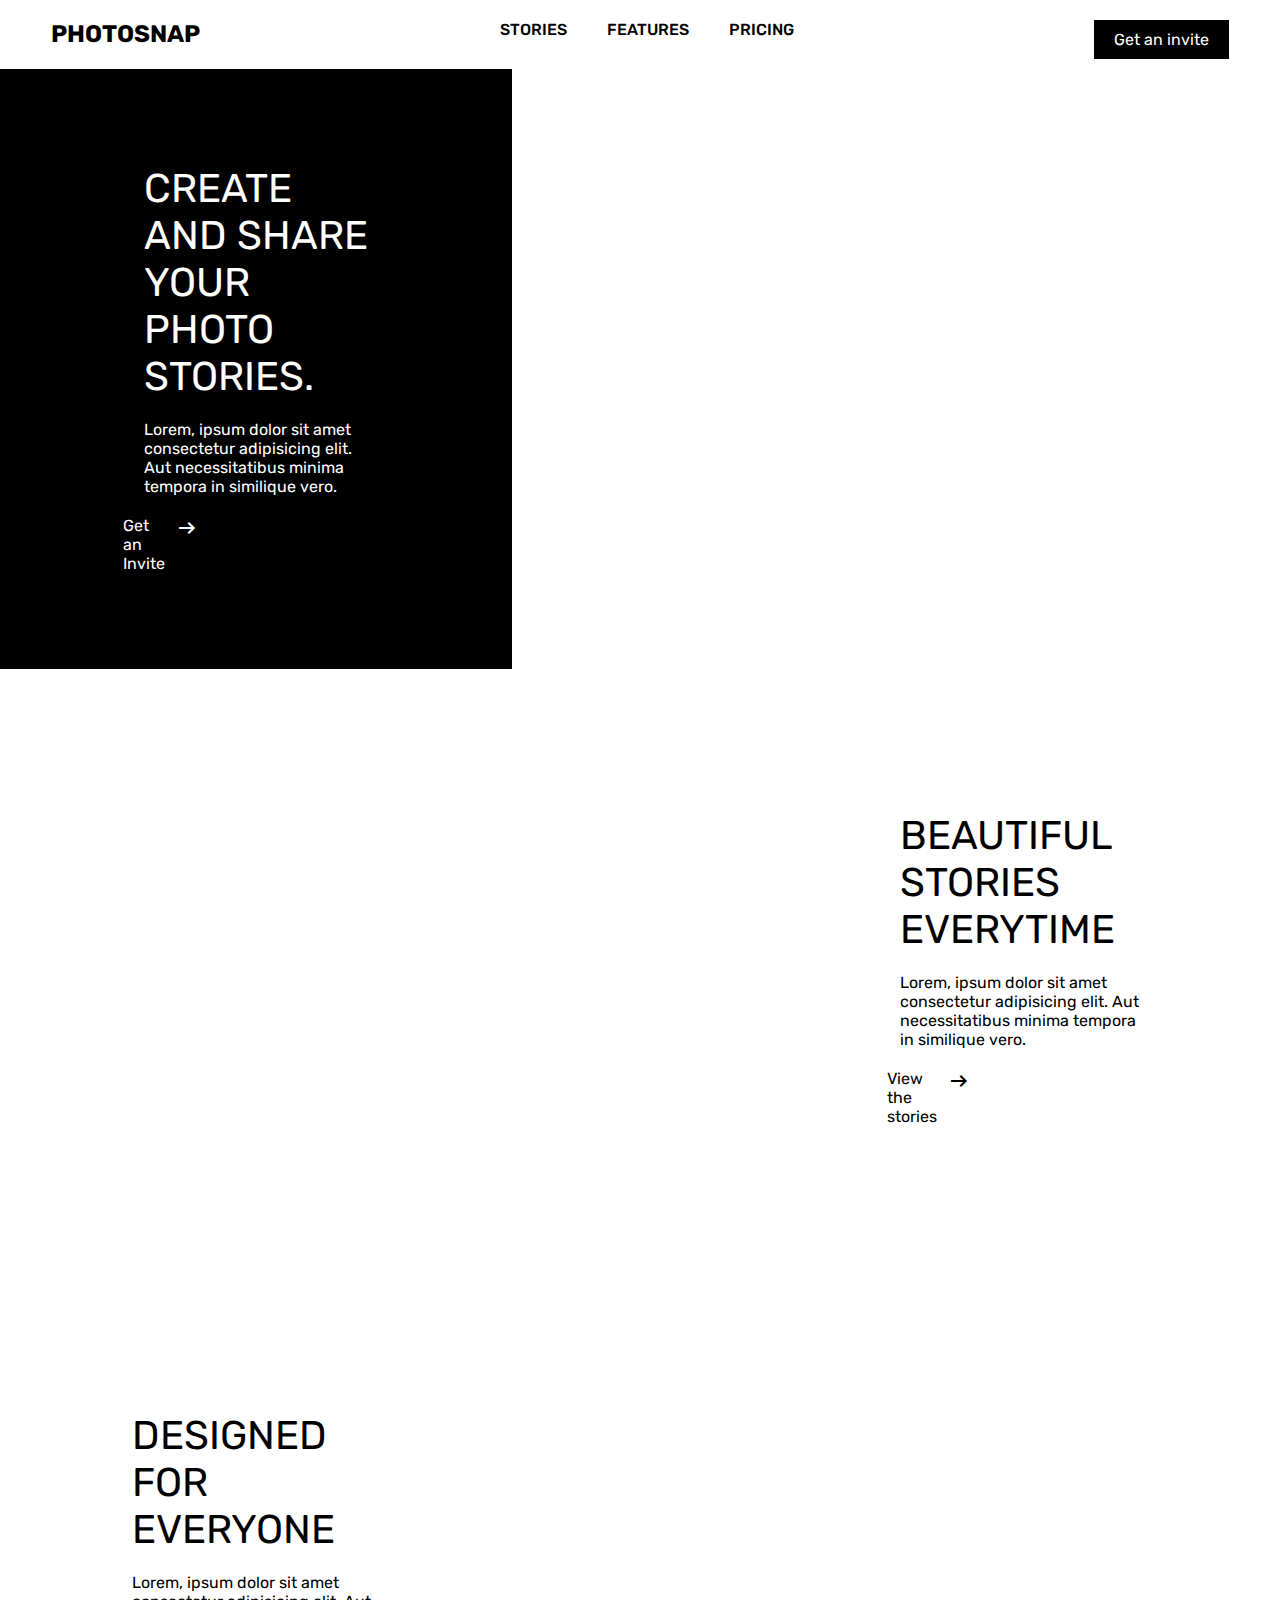
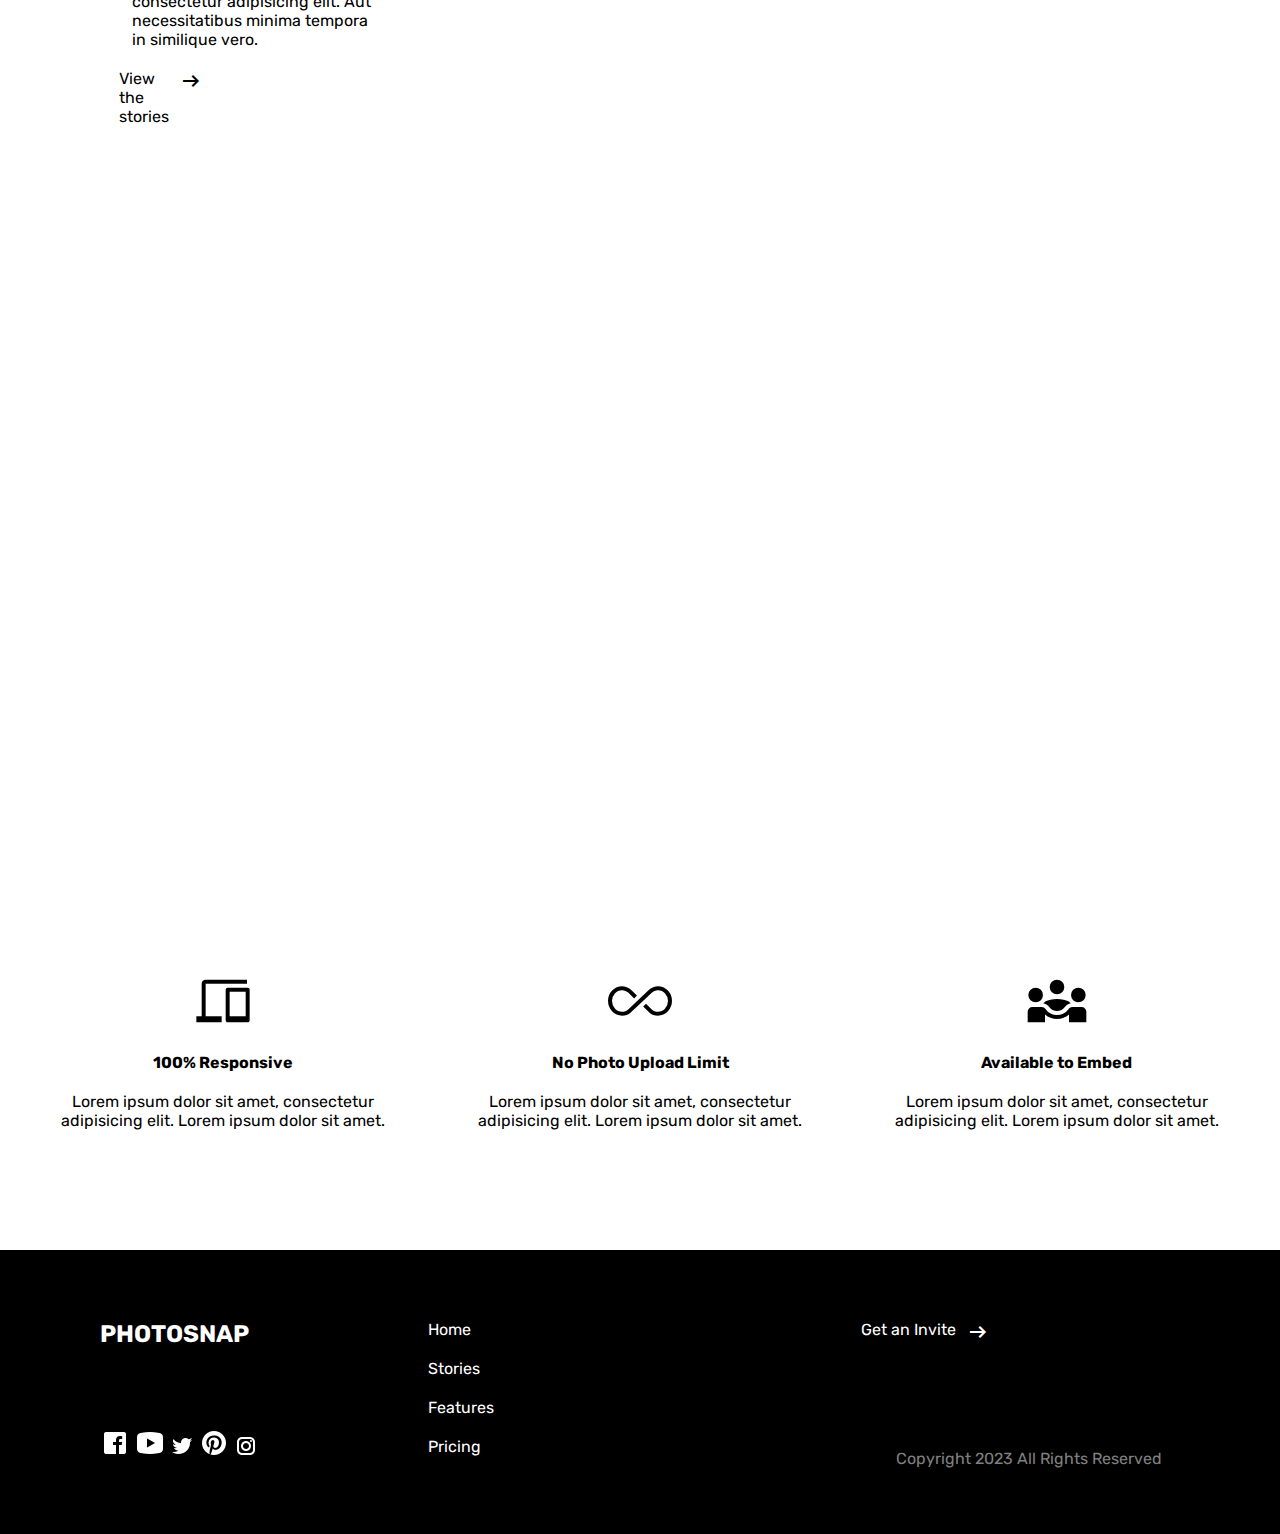
==== index.html @ 5633bcb1 "Add files via upload" ====
<!DOCTYPE html>
<html lang="en">
  <head>
    <meta charset="UTF-8" />
    <meta http-equiv="X-UA-Compatible" content="IE=edge" />
    <meta name="viewport" content="width=device-width, initial-scale=1.0" />
    <link rel="stylesheet" href="https://fonts.googleapis.com/css2?family=Material+Symbols+Outlined:opsz,wght,FILL,GRAD@48,400,0,0" />
    <link rel="stylesheet" href="style.css" />
    <link rel="preconnect" href="https://fonts.googleapis.com">
<link rel="preconnect" href="https://fonts.gstatic.com" crossorigin>
<link href="https://fonts.googleapis.com/css2?family=Rubik:wght@400;700&display=swap" rel="stylesheet">
    <title>PHOTOSNAP</title>
  </head>
  <body>
    <div class="container">
      <div class="nav">
        <p class="logo">PHOTOSNAP</p>
        <div class="nav-list">
          <p>Stories</p>
          <p>FEatures</p>
          <p>PRICIng</p>
        </div>
        <a href="#">Get an invite</a>
      </div>
      <!--------------- NAVBAR------------------- -->

      <div class="main">

        <div class="first">
            <div class="details">
                <p class="details-1">Create and Share your photo stories.</p>
                <p class="details-2">Lorem, ipsum dolor sit amet consectetur adipisicing elit. Aut necessitatibus minima tempora in similique vero.</p>

                <div class="invite">
                    <p>Get an Invite </p>
                    <span class="material-symbols-outlined">
                        arrow_right_alt
                        </span>
                </div>
            </div>
            <div class="img-1"></div>
        </div>
        <div class="second"">
            <div class="img-2"></div>
            <div class="second-details">
                <p class="details-1">Beautiful Stories everytime</p>
                <p class="details-2">Lorem, ipsum dolor sit amet consectetur adipisicing elit. Aut necessitatibus minima tempora in similique vero.</p>
                <div class="invite">
                    <p>View the stories </p>
                    <span class="material-symbols-outlined">
                        arrow_right_alt
                        </span>
                </div>
            </div>
            </div>
        </div>
        <div class="third">
            <div class="third-details">  
                <p class="details-1">Designed for everyone</p>
                <p class="details-2">Lorem, ipsum dolor sit amet consectetur adipisicing elit. Aut necessitatibus minima tempora in similique vero.</p>
                <div class="invite">
                    <p>View the stories </p>
                    <span class="material-symbols-outlined">
                        arrow_right_alt
                    </span>
                </div>
            </div>
            <div class="img-3"></div>
            </div>
        
        <!-- ------------------------------ -->
        <div class="four">
            <div class="four-img-1">
                <div class="four-details">
                    <h2>The Mountains</h2>
                    <p>by John Appleseed</p>
                </div>
                <div class="story">
                    <p>Read Story</p>
                    <span class="material-symbols-outlined">
                     arrow_right_alt
                      </span>
         </div>
            </div>
            <div class="four-img-2">
                <div class="four-details">
                    <h2>Sunset Cityscapes</h2>
                    <p>by Benjamin Cruz</p>
                </div>
        <div class="story">
            <p>Read Story</p>
            <span class="material-symbols-outlined">
        arrow_right_alt
        </span>
        </div>
            </div>
            <div class="four-img-3">
                <div class="four-details">
                    <h2>18 Days Voyage</h2>
                    <p>by Alexei Borodin</p>
                </div>
                <div class="story">
                    <p>Read Story</p>
                    <span class="material-symbols-outlined">
                arrow_right_alt
                </span>
                </div>
            </div>
            <div class="four-img-4">
                <div class="four-details">
                    <h2>Architechturals</h2>
                    <p>by Samantha Brooke</p>
                </div>
                <div class="story">
                    <p>Read Story</p>
                    <span class="material-symbols-outlined">
                arrow_right_alt
                </span>
                </div>
            </div>
        </div>
        <!-- --------SPECS--------- -->
        <div class="specs">
            <div class="specs-1">
                <span class="material-symbols-outlined">
                    devices
                    </span> 
                    <div class="specs-details">
                        <p class="specs-head"><b>100% Responsive</b></p>
                        <p>Lorem ipsum dolor sit amet, consectetur adipisicing elit. Lorem ipsum dolor sit amet.</p>
                    </div>
            </div>
            <div class="specs-1">
                <span class="material-symbols-outlined">
                    all_inclusive
                    </span>
                    <div class="specs-details">
                        <p class="specs-head"><b>No Photo Upload Limit</b></p>
                        <p>Lorem ipsum dolor sit amet, consectetur adipisicing elit. Lorem ipsum dolor sit amet. </p>
                    </div>
            </div>
            <div class="specs-1">
                <span class="material-symbols-outlined">
                    diversity_3
                    </span>
                    <div class="specs-details">
                        <p class="specs-head"><b>Available to Embed</b></p>
                        <p>Lorem ipsum dolor sit amet, consectetur adipisicing elit. Lorem ipsum dolor sit amet. </p>
                    </div>
            </div>
        </div>
      </div>
      <!-- -----------FOOTER----------- -->
      <footer class="footer">
          <div class="group">
          <div class="logo">
            <p>PHOTOSNAP</p>
            <div class="socials">
               <img src="icons8-facebook-30.png" alt="">
               <img src="icons8-youtube-30.png" alt="">
               <img src="icons8-twitter-24.png" alt="">
               <img src="icons8-pinterest-30.png" alt="">
               <img src="icons8-instagram-24.png" alt="">
            </div>
        </div>

        <div class="home">
            <p>Home</p>
            <p>Stories</p>
            <p>Features</p>
            <p>Pricing</p>
        </div>
    </div>
    <div class="invite">
        <p>Get an Invite </p>
        <span class="material-symbols-outlined">
            arrow_right_alt
            </span>
    </div>

    <div class="copyright">
        <p>Copyright 2023 All Rights Reserved</p>
    </div>
      </footer>
    </div>
</div>
  </body>
</html>
---- style.css ----
* {
  margin: 0;
  padding: 0;
  box-sizing: border-box;
  font-family: "Rubik", sans-serif;
}
.container {
  padding: 20px 0;
  position: relative;
}
.nav {
  display: flex;
  justify-content: center;
  gap: 300px;
  padding-bottom: 10px;
}
.logo {
  font-size: 1.5rem;
  font-weight: 700;
}
.nav-list {
  display: flex;
  justify-content: space-between;
  gap: 40px;
  text-transform: uppercase;
  font-weight: 500;
}
.nav a {
  text-decoration: none;
  color: white;
  background: black;
  padding: 10px 20px;
}
/* ------------------------------------------------------------------- */

.main {
  padding: 20px;
  margin: 0;
  padding: 0;
}
.first,
.second,
.third {
  display: flex;
}

.details {
  width: 40%;
  color: white;
  background: black;
  display: flex;
  gap: 20px;
  flex-direction: column;
  justify-content: center;
  align-items: center;
  padding: 60px 144px;
}

.details-1 {
  font-size: 2.5rem;
  text-transform: uppercase;
}
.second-details {
  color: rgb(0, 0, 0);
  width: 40%;
  background: rgb(255, 255, 255);
  display: flex;
  gap: 20px;
  flex-direction: column;
  justify-content: center;
  align-items: center;
  padding: 60px 132px;
}

.invite {
  padding-right: 190px;
  display: flex;
  gap: 10px;
}
.img-1 {
  background-image: url(https://live.staticflickr.com/4034/4363638583_112b015d02_c.jpg);
  background-size: cover;
  background-position: top;
  height: 600px;
  width: 60%;
}
.img-2 {
  background-image: url(https://i.pinimg.com/originals/b7/3b/74/b73b7456201342d30313a2ce5cc4d7e8.jpg);
  background-size: cover;
  background-position: bottom;
  height: 600px;
  width: 60%;
}
.img-3 {
  background-image: url(https://julianlangham.co.uk/wp-content/uploads/2019/11/Julian-Langham-freelance-cameraman-london.jpg);
  background-size: cover;
  /* background-position: top; */
  height: 600px;
  width: 60%;
}

.third-details {
  color: rgb(0, 0, 0);
  width: 40%;
  background: rgb(255, 255, 255);
  display: flex;
  gap: 20px;
  flex-direction: column;
  justify-content: center;
  align-items: center;
  padding: 60px 132px;
}
/* ------------------------- */
.four {
  display: grid;
  grid-template-columns: repeat(4, 1fr);
  grid-template-rows: auto;
  /* position: absolute; */
  /* top: -10%; */
}

.four-img-1 {
  columns: 1;
  background-image: url(https://images.unsplash.com/photo-1566241492959-43d940bc2ae1?ixlib=rb-4.0.3&ixid=MnwxMjA3fDB8MHxzZWFyY2h8NHx8bW91bnRhaW4lMjB0b3B8ZW58MHwxfDB8fA%3D%3D&auto=format&fit=crop&w=500&q=60);
  background-size: cover;
  background-position: top;
  height: 600px;
  width: 100%;
}
.four-img-2 {
  columns: 1;
  background-image: url(https://images.unsplash.com/photo-1633190161114-d37445bde0ed?ixlib=rb-4.0.3&ixid=MnwxMjA3fDB8MHxzZWFyY2h8NjV8fHNreSUyMHNjcmFwZXJzfGVufDB8MXwwfHw%3D&auto=format&fit=crop&w=500&q=60);
  background-size: cover;
  background-position: top;
  height: 600px;
  width: 100%;
}
.four-img-3 {
  columns: 1;
  background-image: url(https://images.pexels.com/photos/3010247/pexels-photo-3010247.jpeg?cs=srgb&dl=pexels-ave-calvar-martinez-3010247.jpg&fm=jpg);
  background-size: cover;
  background-position: top;
  height: 600px;
  width: 100%;
}
.four-img-4 {
  columns: 1;
  background-image: url(https://cortusadvisory.co.uk/wp-content/uploads/2021/05/why-cortus-9.png);
  background-size: cover;
  background-position: center;
  height: 600px;
  width: 100%;
}

.four-details {
  color: white;
  margin-top: 450px;
  display: flex;
  flex-direction: column;
  gap: 10px;
  padding: 0px 50px;
}
.four-details p {
  padding-bottom: 10px;
  border-bottom: 1px solid white;
  /* padding: 0px 20px; */
}

.story {
  color: white;
  display: flex;
  justify-content: space-between;
  padding: 10px 50px;
}

.specs {
  padding: 100px 40px;
  display: flex;
  gap: 50px;
  justify-content: center;
  align-items: center;
}
.specs span {
  /* height: 100px;
    width: 100px; */
  padding-bottom: 20px;
  font-size: 4rem;
}
.specs-1 {
  display: flex;
  justify-content: center;
  align-items: center;
  flex-direction: column;
}
.specs-details {
  display: flex;
  text-align: center;
  /* justify-content: center; */
  /* align-items: center; */
  flex-direction: column;
  gap: 20px;
}

/* ------------FOOTER---------------------- */

.footer {
  background-color: black;
  color: white;
  display: flex;
  justify-content: space-between;
  padding: 70px 100px;
  position: relative;
}

.logo {
  display: flex;
  flex-direction: column;
  /* justify-content: space-between; */
  gap: 80px;
}
.group {
  display: flex;
  justify-content: space-between;
  gap: 170px;
}

.home {
  display: flex;
  flex-direction: column;
  gap: 20px;
}

.copyright {
  position: absolute;
  top: 70%;
  left: 70%;
  color: gray;
}
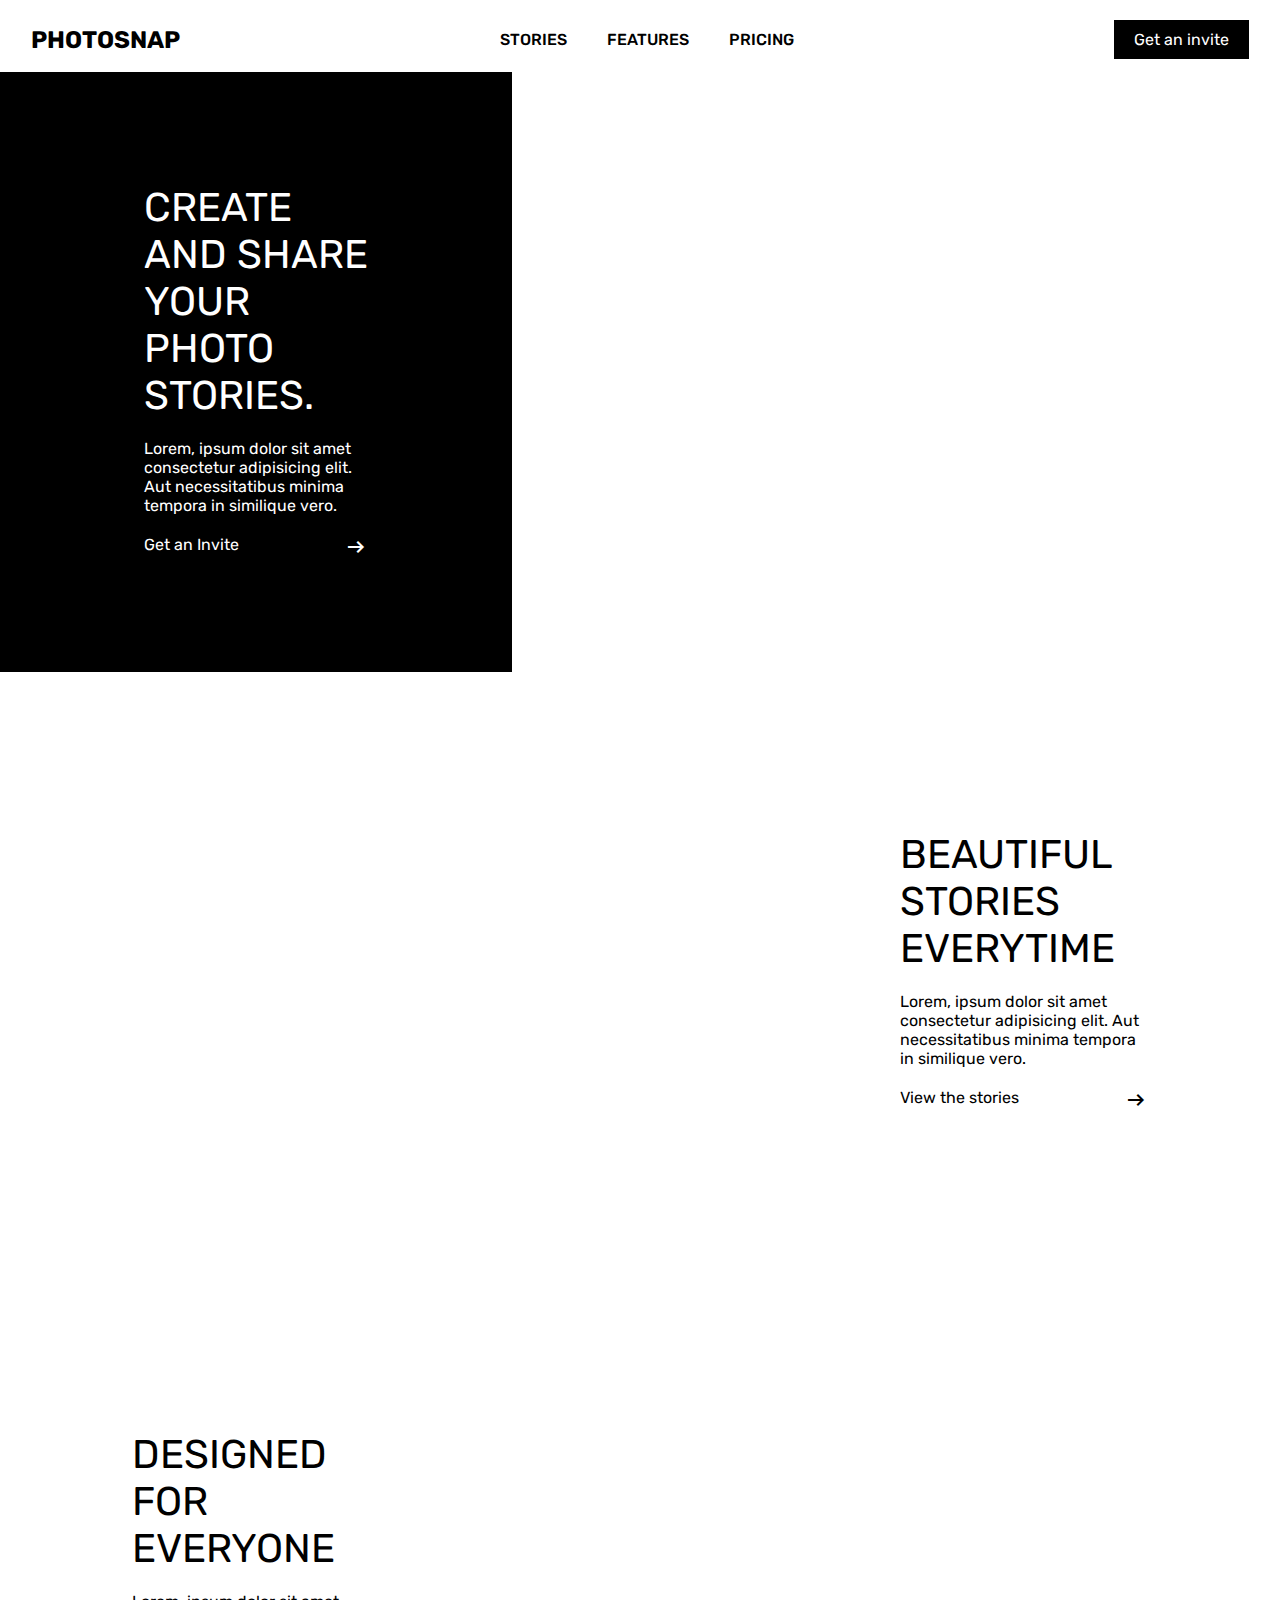
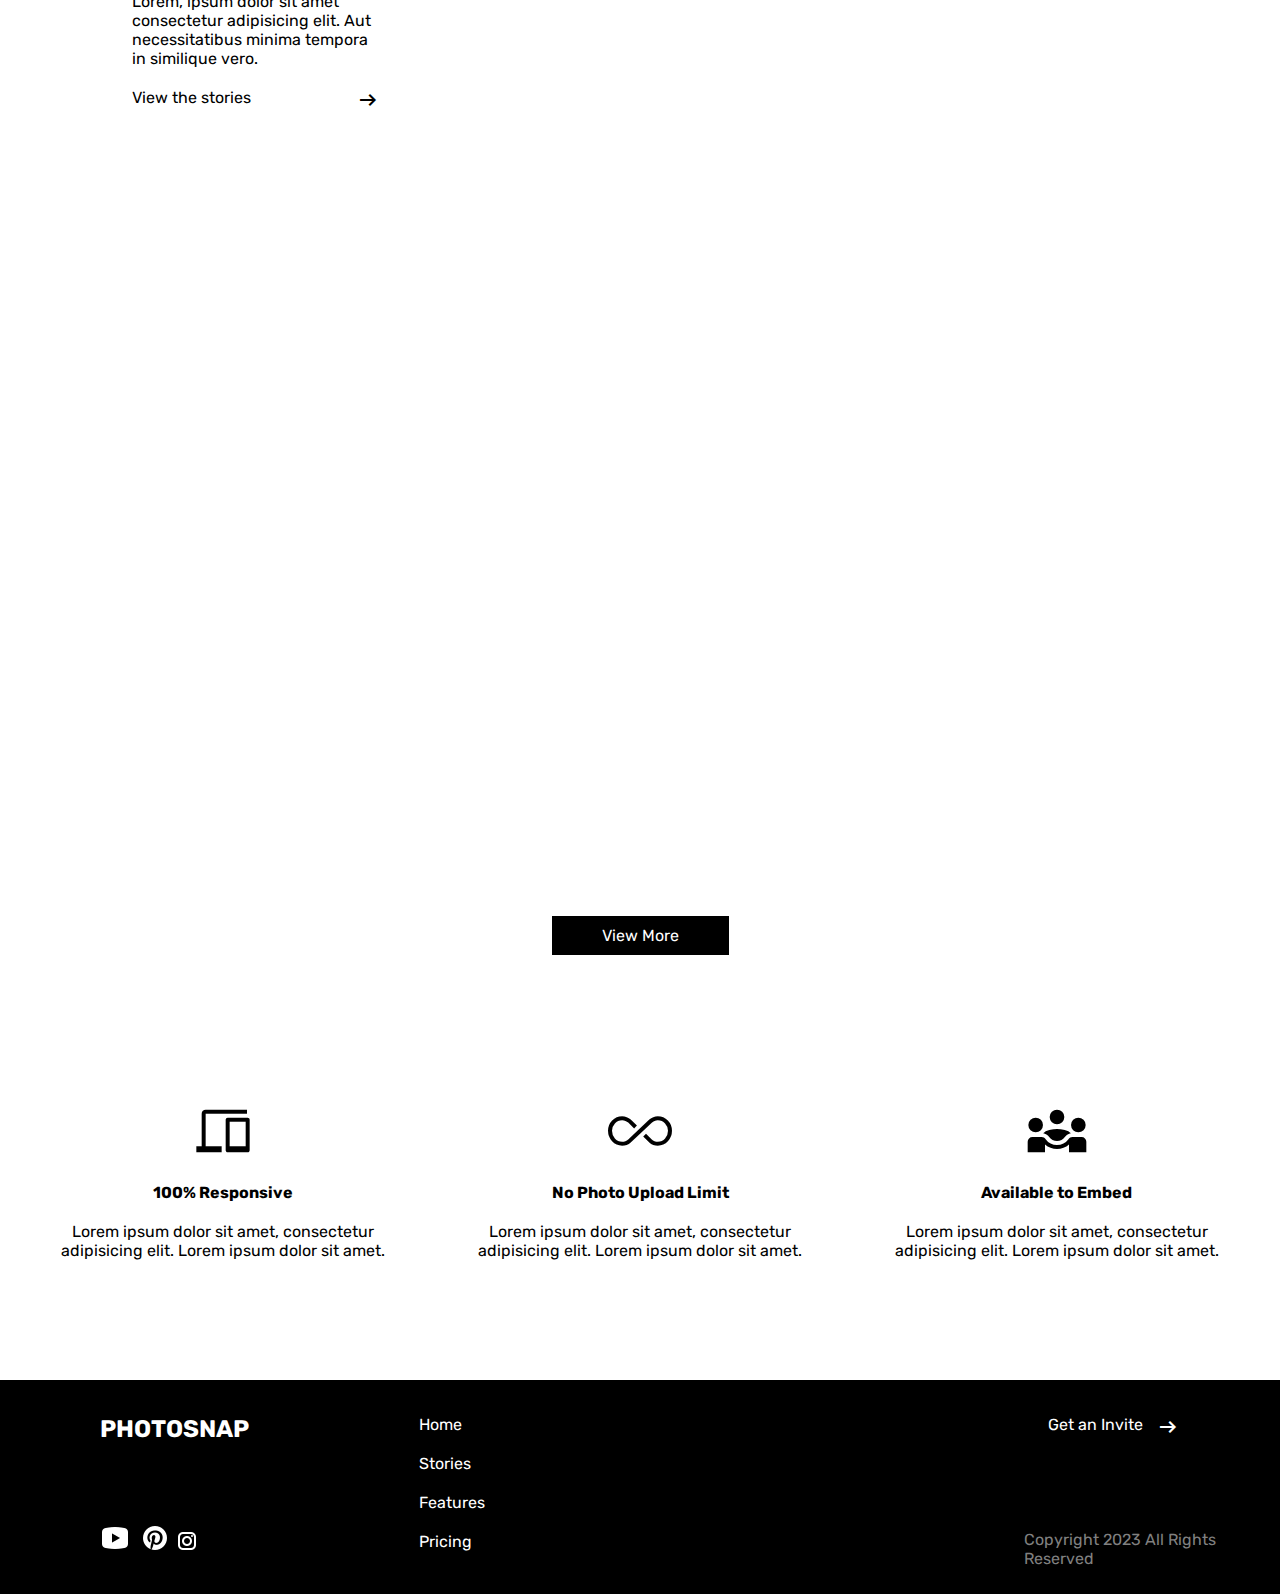
==== commit 0fd12c32: "Update index.html" ====
--- a/index.html
+++ b/index.html
@@ -26,7 +26,7 @@
 
       <div class="main">
 
-        <div class="first">
+        <section class="first">
             <div class="details">
                 <p class="details-1">Create and Share your photo stories.</p>
                 <p class="details-2">Lorem, ipsum dolor sit amet consectetur adipisicing elit. Aut necessitatibus minima tempora in similique vero.</p>
@@ -39,8 +39,8 @@
                 </div>
             </div>
             <div class="img-1"></div>
-        </div>
-        <div class="second"">
+        </section>
+        <section class="second"">
             <div class="img-2"></div>
             <div class="second-details">
                 <p class="details-1">Beautiful Stories everytime</p>
@@ -53,8 +53,8 @@
                 </div>
             </div>
             </div>
-        </div>
-        <div class="third">
+        </section>
+        <section class="third">
             <div class="third-details">  
                 <p class="details-1">Designed for everyone</p>
                 <p class="details-2">Lorem, ipsum dolor sit amet consectetur adipisicing elit. Aut necessitatibus minima tempora in similique vero.</p>
@@ -66,10 +66,10 @@
                 </div>
             </div>
             <div class="img-3"></div>
-            </div>
+            </section>
         
         <!-- ------------------------------ -->
-        <div class="four">
+        <section class="four">
             <div class="four-img-1">
                 <div class="four-details">
                     <h2>The Mountains</h2>
@@ -118,6 +118,10 @@
                 </span>
                 </div>
             </div>
+        </section>
+        <div class="more">
+
+            <a href="view-more/index.html" class="view-more" target="_blank">View More</a>
         </div>
         <!-- --------SPECS--------- -->
         <div class="specs">
@@ -156,9 +160,9 @@
           <div class="logo">
             <p>PHOTOSNAP</p>
             <div class="socials">
-               <img src="icons8-facebook-30.png" alt="">
                <img src="icons8-youtube-30.png" alt="">
-               <img src="icons8-twitter-24.png" alt="">
+               <img src="images/icons8-facebook-30.png" alt="">
+               <!-- <img src="images/icons8-twitter-24.png" alt=""> -->
                <img src="icons8-pinterest-30.png" alt="">
                <img src="icons8-instagram-24.png" alt="">
             </div>
@@ -171,7 +175,7 @@
             <p>Pricing</p>
         </div>
     </div>
-    <div class="invite">
+    <div class="invite-footer">
         <p>Get an Invite </p>
         <span class="material-symbols-outlined">
             arrow_right_alt
--- a/style.css
+++ b/style.css
@@ -5,14 +5,14 @@
   font-family: "Rubik", sans-serif;
 }
 .container {
-  padding: 20px 0;
-  position: relative;
+  padding: 1.25rem 0;
 }
 .nav {
   display: flex;
   justify-content: center;
-  gap: 300px;
-  padding-bottom: 10px;
+  align-items: center;
+  gap: 20rem;
+  padding-bottom: 0.8rem;
 }
 .logo {
   font-size: 1.5rem;
@@ -73,9 +73,9 @@
 }
 
 .invite {
-  padding-right: 190px;
-  display: flex;
-  gap: 10px;
+  width: 100%;
+  display: flex;
+  justify-content: space-between;
 }
 .img-1 {
   background-image: url(https://live.staticflickr.com/4034/4363638583_112b015d02_c.jpg);
@@ -163,7 +163,6 @@
 .four-details p {
   padding-bottom: 10px;
   border-bottom: 1px solid white;
-  /* padding: 0px 20px; */
 }
 
 .story {
@@ -172,7 +171,28 @@
   justify-content: space-between;
   padding: 10px 50px;
 }
-
+.more {
+  display: flex;
+  justify-content: center;
+  align-items: center;
+  padding: 40px 0;
+}
+.view-more {
+  text-decoration: none;
+  background-color: black;
+  color: white;
+  border: 4px solid white;
+  padding: 10px 50px;
+  transition: 0.2s;
+  /* width: auto; */
+}
+.view-more:hover {
+  border: 4px solid black;
+  background-color: white;
+  color: black;
+  /* box-shadow: 0px 0px 5px 2px black; */
+  /* font-weight: bold; */
+}
 .specs {
   padding: 100px 40px;
   display: flex;
@@ -181,8 +201,6 @@
   align-items: center;
 }
 .specs span {
-  /* height: 100px;
-    width: 100px; */
   padding-bottom: 20px;
   font-size: 4rem;
 }
@@ -208,7 +226,7 @@
   color: white;
   display: flex;
   justify-content: space-between;
-  padding: 70px 100px;
+  padding: 35px 100px;
   position: relative;
 }
 
@@ -230,9 +248,13 @@
   gap: 20px;
 }
 
+.invite-footer {
+  display: flex;
+  gap: 0.8rem;
+}
 .copyright {
   position: absolute;
   top: 70%;
-  left: 70%;
+  left: 80%;
   color: gray;
 }
